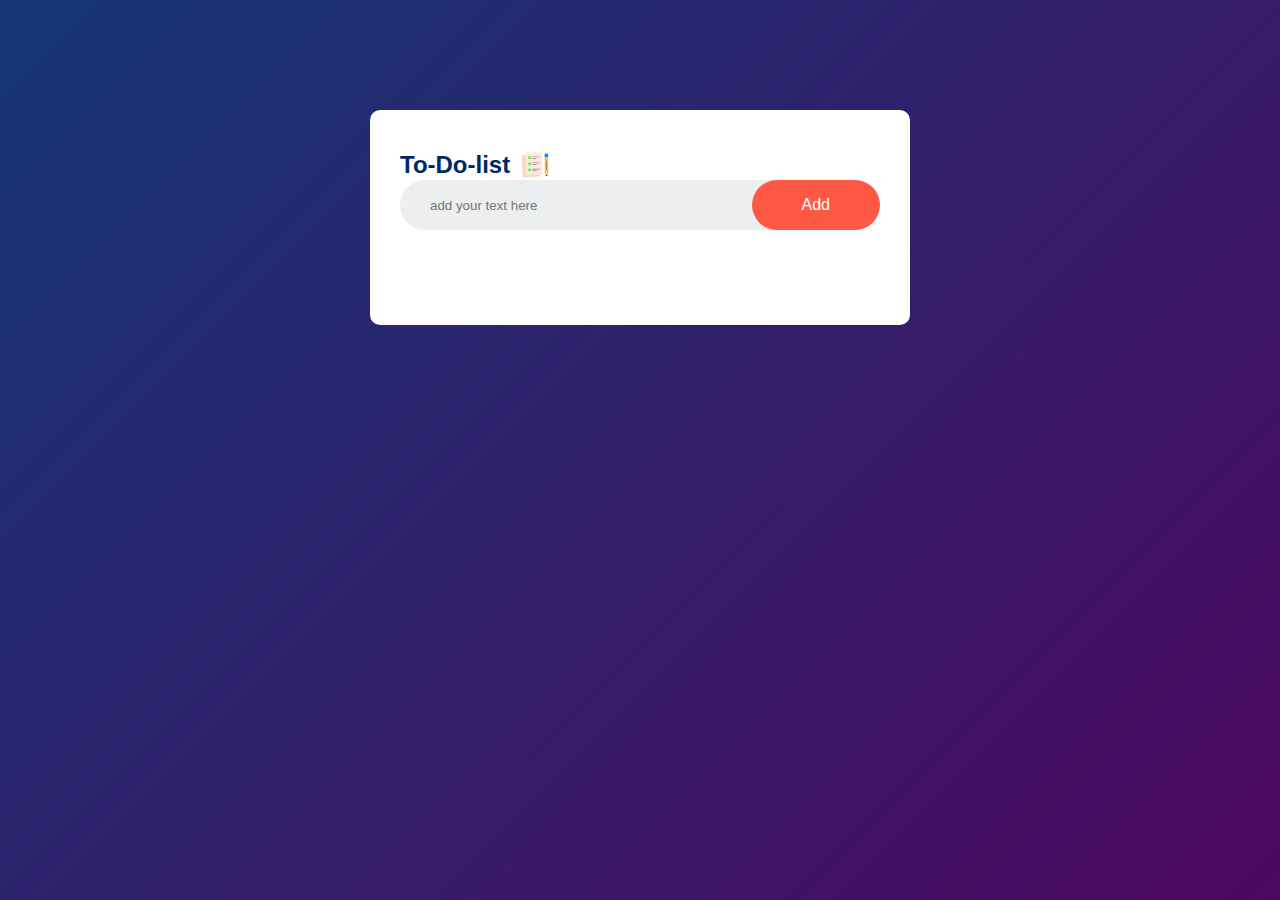
==== index.html @ 500240b3 "Add files via upload" ====
<!DOCTYPE html>
<html lang="en">
<head>
    <meta charset="UTF-8">
    <meta name="viewport" content="width=device-width, initial-scale=1.0">
    <link rel="stylesheet" href="style.css">
    <title>to do list</title>
</head>
<body>
    <div class="container">
        <div class="todo-app">
            <h2>To-Do-list <img src="/images/icon.png"> </h2>
            <div class="row">
                <input type="text" id="inputbox" placeholder="add your text here">
                <button onclick="addtask()">Add</button>

            </div>
            <ul id="list-container">
                <!-- <li class="checked">task1</li> -->
            </ul>
        </div>

    </div>
</body>
<script src="script.js"></script>
</html>
---- style.css ----
*{
    margin: 0;
    padding: 0;
    font-family: 'Poppins',sans-serif;
    box-sizing: border-box;
}
.container{
    width: 100%;
    min-height: 100vh;
    background: linear-gradient(135deg, #153677,#4e085f);
    padding: 10px;
}
.todo-app{
    width: 100%;
    max-width: 540px;
    background: #fff;
    margin: 100px auto 20px;
    padding: 40px 30px 70px;
    border-radius: 10px;
}
.todo-app h2{
    color: #002765;
    display: flex;
    align-items: center;
    margin-bottom: 10pox;
}
.todo-app h2 img{
    width: 30px;
    margin-left: 10px;

}
.row{
    display: flex;
    align-items: center;
    justify-content: space-between;
    background: #edeef0;
    border-radius: 30px;
    padding-left: 20px;
    margin-bottom: 25px;

}
input{
    flex: 1;
    border: none;
    outline: none;
    background: transparent;
    padding: 10px;

}
button{
    border: none;
    outline: none;
    padding: 16px 50px;
    background: #ff5945;
    color: #fff;
    font-size: 16px;
    cursor: pointer;
    border-radius: 40px;

}
ul li{
    list-style: none;
    font-size: 17px;
    padding: 12px 8px 12px 50px;
    user-select: none;
    cursor: pointer;
    position: relative;

}
ul li::before{
    content: '';
    position: absolute;
    height: 28px;
    width: 28px;
    border-radius: 50%;
    background-image: url(images/unchecked.png);
    background-size: cover;
    background-position: center;
    top: 12px;
    left: 8px;

}
ul li.checked{
    color: #555;
    text-decoration: line-through;

}
ul li.checked::before{
    background-image: url(images/checked.png);
}
ul li span{
    position: absolute;
    right: 0;
    top: 5px;
    width: 40px;
    height: 40px;
    font-size: 22px;
    color: #555;
    line-height: 40px;
    text-align: center;
    border-radius: 50%;

}
ul li span:hover{
    background: #edeef0;


}
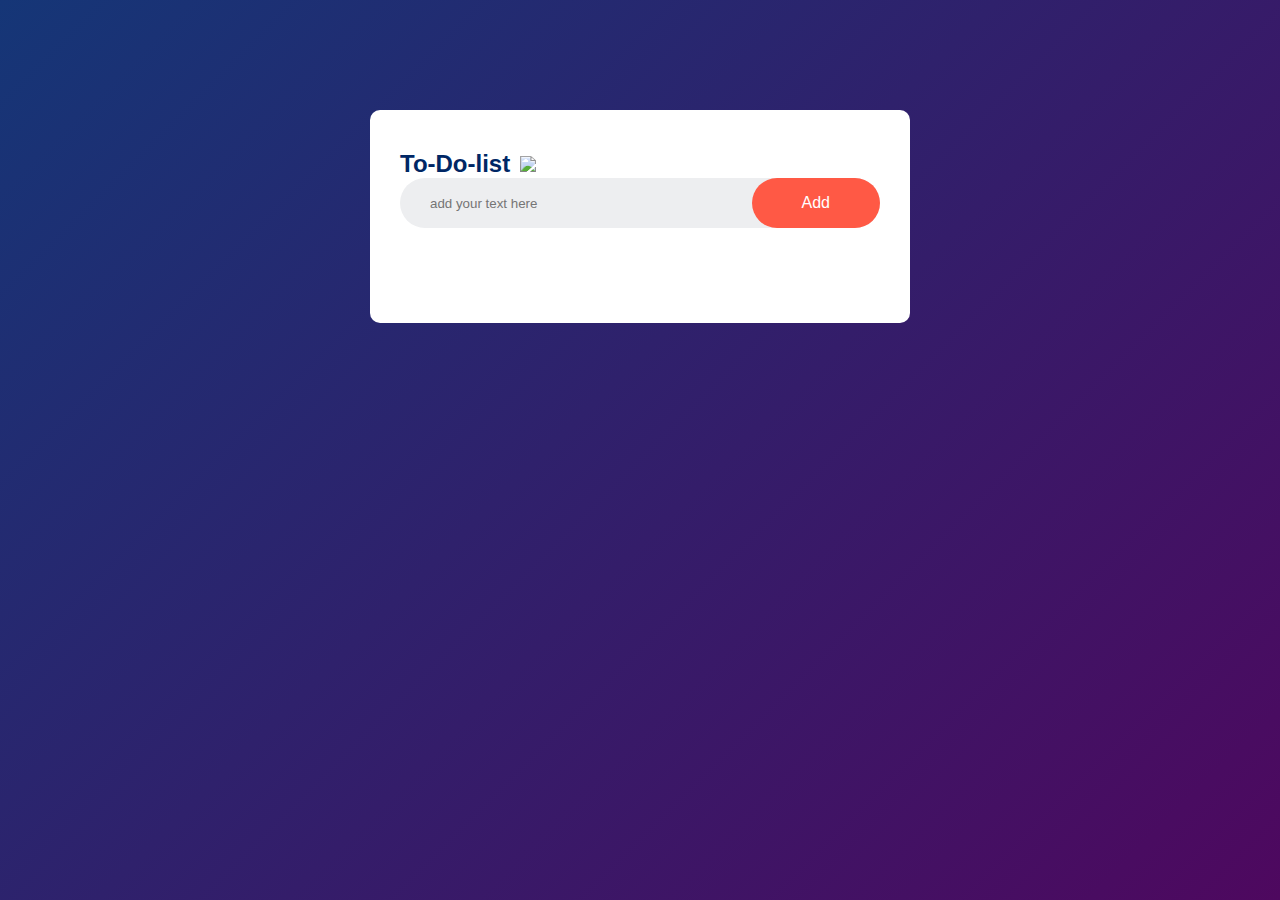
==== commit 1c52d313: "Update index.html" ====
--- a/index.html
+++ b/index.html
@@ -9,7 +9,7 @@
 <body>
     <div class="container">
         <div class="todo-app">
-            <h2>To-Do-list <img src="/images/icon.png"> </h2>
+            <h2>To-Do-list <img src="/icon.png"> </h2>
             <div class="row">
                 <input type="text" id="inputbox" placeholder="add your text here">
                 <button onclick="addtask()">Add</button>
@@ -23,4 +23,4 @@
     </div>
 </body>
 <script src="script.js"></script>
-</html>+</html>
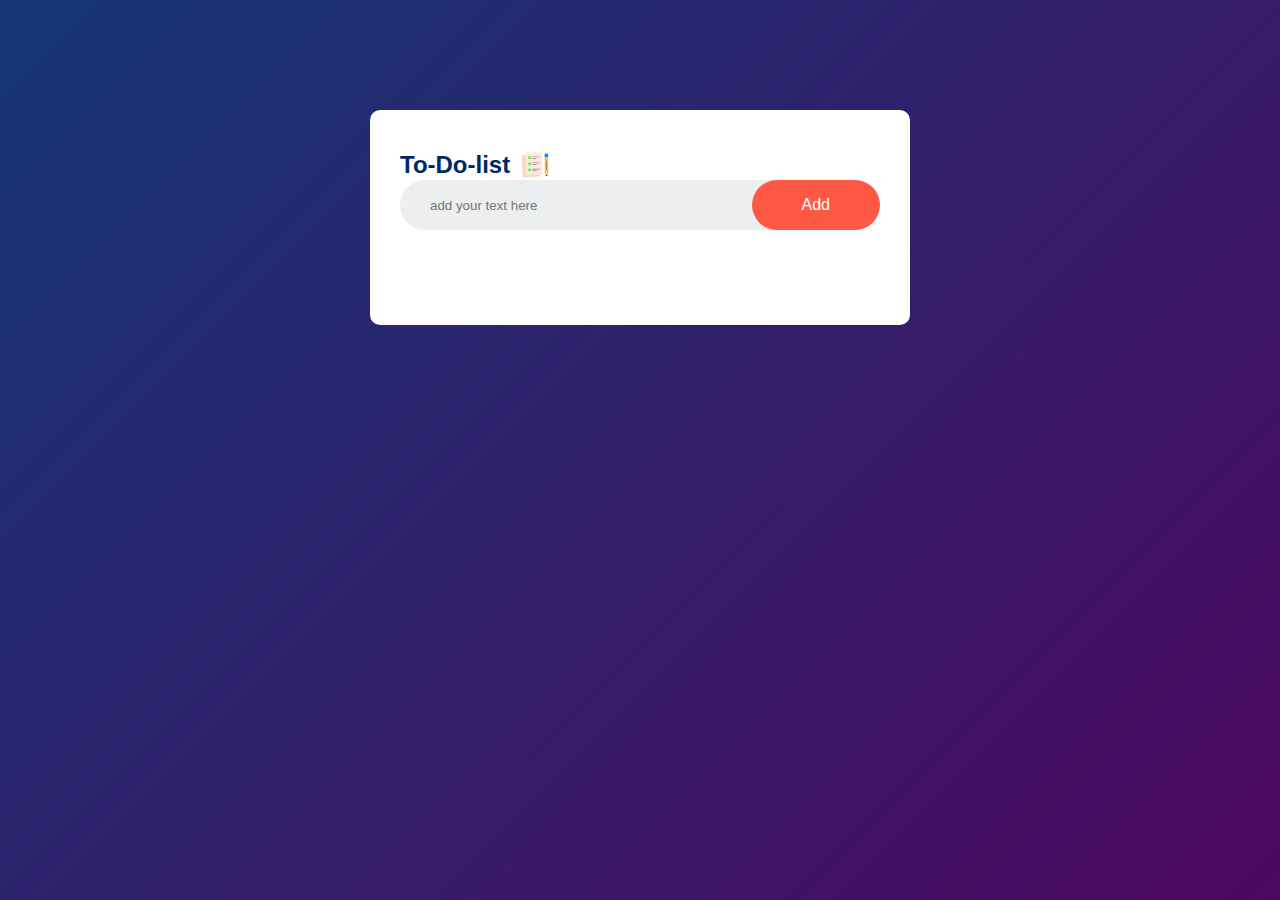
==== commit 427f673d: "Update index.html" ====
--- a/index.html
+++ b/index.html
@@ -9,7 +9,7 @@
 <body>
     <div class="container">
         <div class="todo-app">
-            <h2>To-Do-list <img src="/icon.png"> </h2>
+            <h2>To-Do-list <img src="/images/icon.png"> </h2>
             <div class="row">
                 <input type="text" id="inputbox" placeholder="add your text here">
                 <button onclick="addtask()">Add</button>
